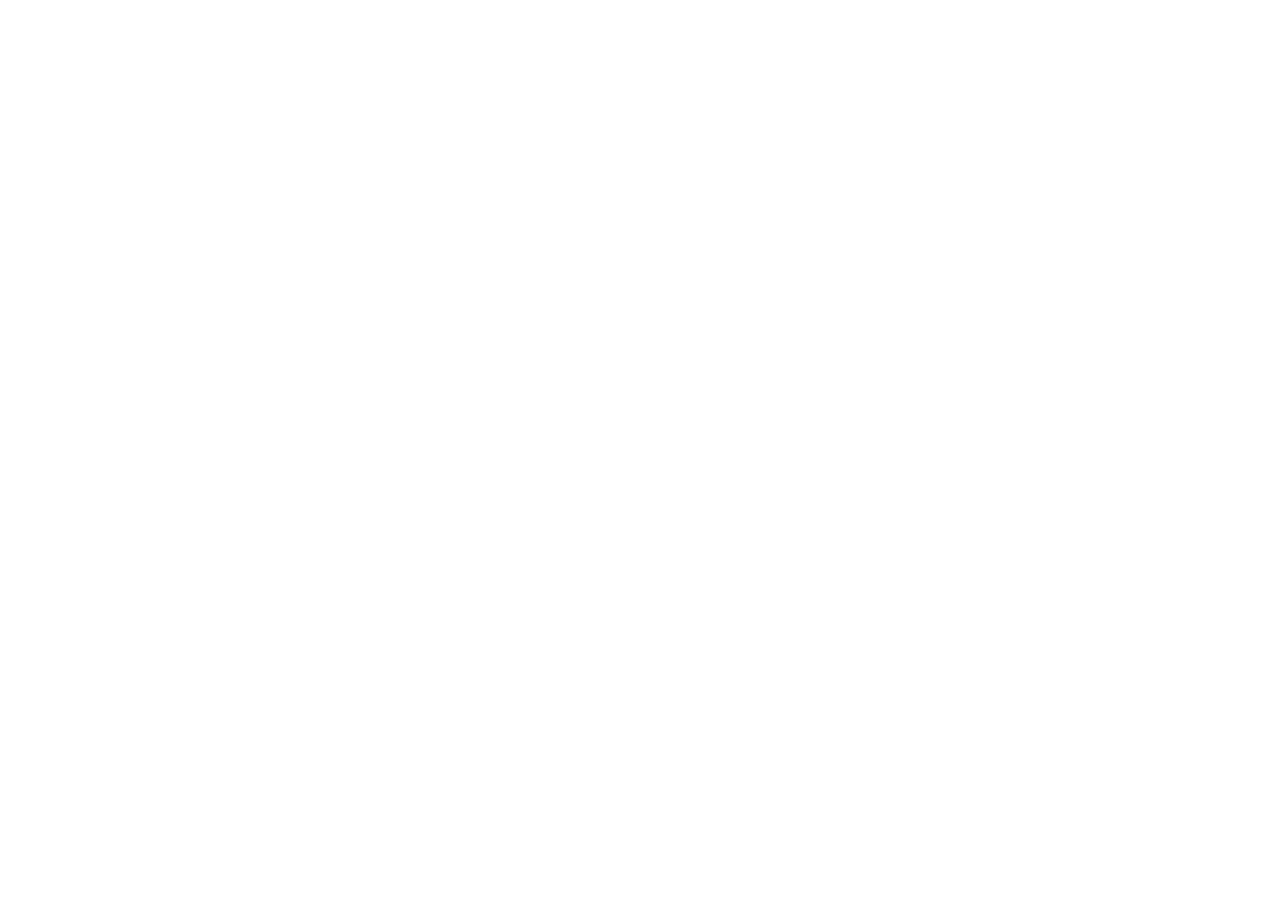
==== app/Home/home.html @ d0cc4bfa "Revamped the website" ====
<!DOCTYPE html>
<html lang="en">
<head>
    <meta charset="UTF-8">
    <meta name="viewport" content="width=device-width, initial-scale=1.0">
    <title>Document</title>
</head>
<body>
    <!--Where boys become men-->
    <!--Where shit hits the fan*-->
    
    <header>
        <!--TODO: Sidebar button, Glider clickable text(will refresh the page), clickable User Profile Picture(will redirect the user to their profile)-->
        <!--TODO: Learn how better comments work because i need a multi-line "TODO"-->
    </header>
    
    <div id="recentlyviewedContainer">

        <!-- it's pretty obvious imo but yeah
            TODO: Horizontal container which will display user's most recently viewed decks in small sections containing Deck and Creator's name and a "thumbnail"-->
    </div>
    
    <div id="recommendedContainer">
        <!-- This one might be a bit tricky to implement
            TODO: Vertical container with Decks about user's most searched tags
            Might use cookies for this one, db bloating will be very real if we don't-->
    </div>
    
    <div id="ToBeDefined">
        <!--IDEAS:
            - Followers/Followed tag
            - Notification tab(when a creator the user follows posts a flashcard, it'll be shown here)
            - Progress tab on most recent Deck the user has downloaded or all time progress
        -->
    </div>
</body>
</html>
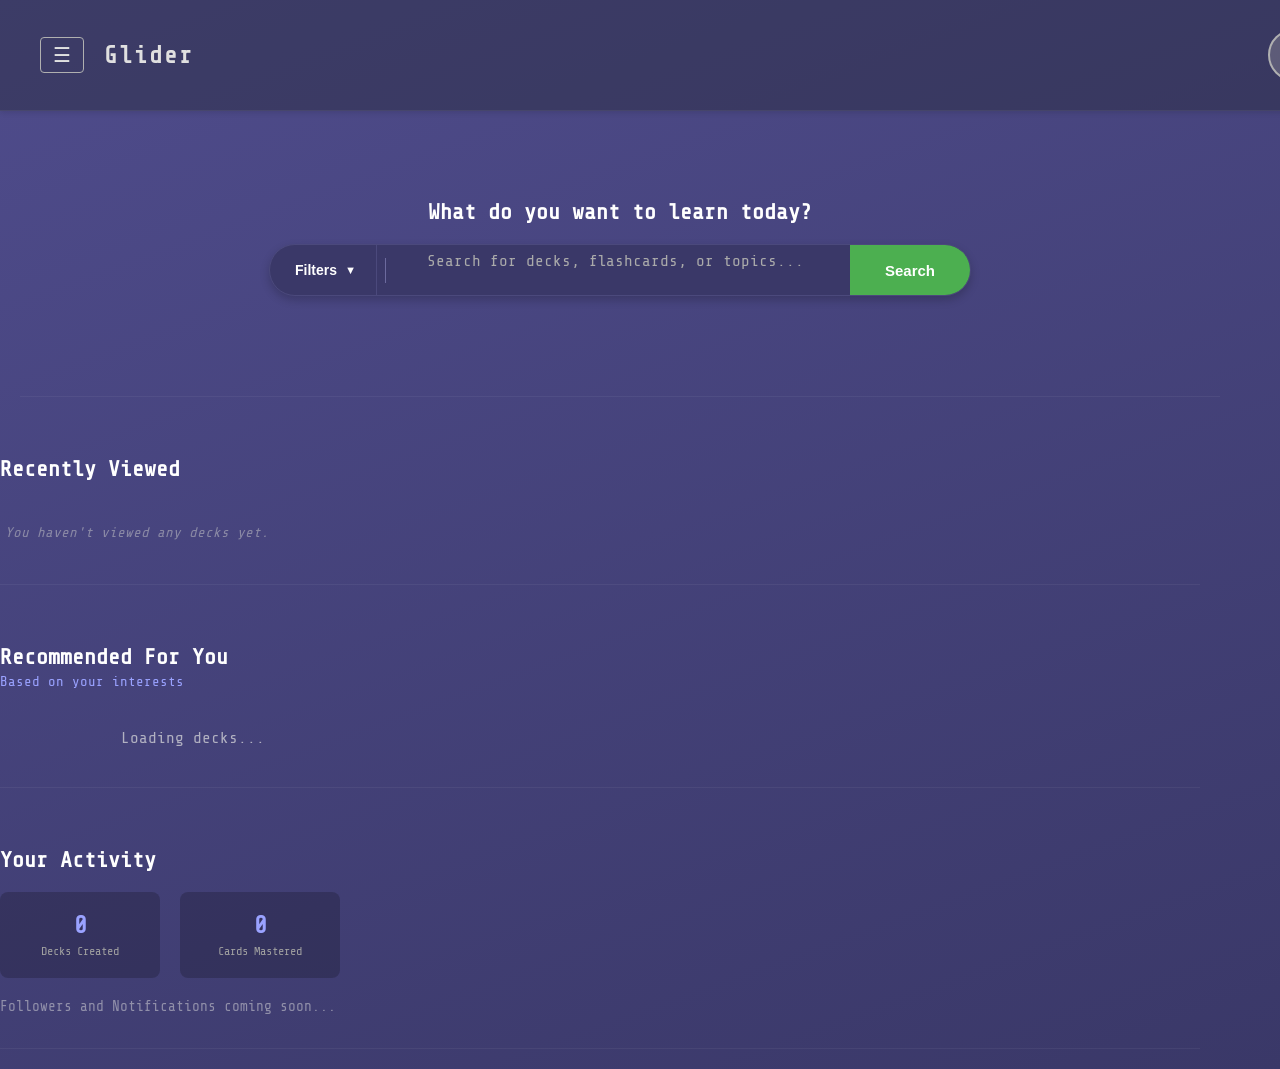
==== commit b1df825b: ""Finished" the website,might add a few things later;" ====
--- a/app/Home/home.html
+++ b/app/Home/home.html
@@ -3,35 +3,106 @@
 <head>
     <meta charset="UTF-8">
     <meta name="viewport" content="width=device-width, initial-scale=1.0">
-    <title>Document</title>
+    <title>Home — Glider</title>
+    
+    <link rel="stylesheet" href="../LandingPage/CSS/style.css">
+    <link rel="stylesheet" href="./home.css">
+    <link rel="stylesheet" href="./Content/dropdown.css">
+
+    <script type="module" src="home.js"></script>
 </head>
 <body>
-    <!--Where boys become men-->
-    <!--Where shit hits the fan*-->
-    
-    <header>
-        <!--TODO: Sidebar button, Glider clickable text(will refresh the page), clickable User Profile Picture(will redirect the user to their profile)-->
-        <!--TODO: Learn how better comments work because i need a multi-line "TODO"-->
+    <div id="sidebar" class="sidebar no-select">
+        <button id="closeSidebar" class="close-btn">&times;</button>
+        <nav class="sidebar-nav">
+            <a href="./home.html">Home</a>
+            <a href="./Content/createDeck.html">Create Deck</a>
+            <a href="./Content/createFlashcard.html">Create Flashcard</a>
+            <a href="./Profiles/viewProfile.html">Profile</a>
+            <a href="#" id="logoutBtn">Logout</a>
+        </nav>
+    </div>
+    <div id="sidebarOverlay" class="sidebar-overlay"></div>
+
+    <header class="no-select">
+        <div class="header-left">
+            <button class="sidebar-btn" id="sidebarToggle">☰</button>
+            <h1 id="siteTitle" class="logo" title="Refresh Page">Glider</h1>
+        </div>
+        
+        <div class="header-controls">
+            <div id="userProfilePic" class="profile-pic" title="Go to Profile">
+                <a href="./Profiles/ownProfile.html" style="display:block; width:100%; height:100%;"></a>
+            </div>
+        </div>
     </header>
     
-    <div id="recentlyviewedContainer">
+    <main style="width: 100%; max-width: 1200px; padding: 0 20px;">
+        <div class="hero-search-section">
+            <h2 class="welcome-text no-select">What do you want to learn today?</h2>
+            
+            <div class="main-search-bar">
+                <div class="filter-wrapper">
+                    <button id="filterToggle" class="filter-btn">
+                    <span>Filters</span>
+                    <span style="font-size: 0.8em;">▼</span> 
+                    </button>
+                    
+                    <div id="filterDropdown" class="filter-dropdown">
+                        <label><input type="checkbox" id="filterAll" checked> <span>All</span></label>
+                        <div class="divider"></div>
+                        <label><input type="checkbox" class="filter-opt" value="decks"> <span>Decks</span></label>
+                        <label><input type="checkbox" class="filter-opt" value="flashcards"> <span>Flashcards</span></label>
+                        <label><input type="checkbox" class="filter-opt" value="tags"> <span>Tags</span></label>
+                    </div>
+                </div>
+                <div id="searchResults" class="results-dropdown"></div>
+                <input type="text" id="searchInput" placeholder="Search for decks, flashcards, or topics...">
+                
+                <button id="searchActionBtn" class="search-btn-primary">Search</button>
+            </div>
+        </div>
 
-        <!-- it's pretty obvious imo but yeah
-            TODO: Horizontal container which will display user's most recently viewed decks in small sections containing Deck and Creator's name and a "thumbnail"-->
-    </div>
-    
-    <div id="recommendedContainer">
-        <!-- This one might be a bit tricky to implement
-            TODO: Vertical container with Decks about user's most searched tags
-            Might use cookies for this one, db bloating will be very real if we don't-->
-    </div>
-    
-    <div id="ToBeDefined">
-        <!--IDEAS:
-            - Followers/Followed tag
-            - Notification tab(when a creator the user follows posts a flashcard, it'll be shown here)
-            - Progress tab on most recent Deck the user has downloaded or all time progress
-        -->
-    </div>
+        <div id="recentlyviewedContainer">
+            </div>
+
+</main>
+        <div id="recentlyviewedContainer">
+            <h2 class="no-select">Recently Viewed</h2>
+            
+            <div id="recentList" class="recently-viewed-list">
+                <p class="empty-msg no-select">You haven't viewed any decks yet.</p>
+            </div>
+        </div>
+        
+        <div id="recommendedContainer">
+            <h2 class="no-select">Recommended For You</h2>
+            <p class="subtitle no-select">Based on your interests</p>
+            
+            <div id="recommendedList" class="recommended-list">
+                <div class="loading-spinner no-select">Loading decks...</div>
+            </div>
+        </div>
+        
+        <div id="ToBeDefined">
+            <h2 class="no-select">Your Activity</h2>
+            <div class="stats-grid">
+                <div class="stat-card no-select">
+                    <h3>0</h3>
+                    <p>Decks Created</p>
+                </div>
+                <div class="stat-card no-select">
+                    <h3>0</h3>
+                    <p>Cards Mastered</p>
+                </div>
+            </div>
+            
+            <div style="margin-top: 20px; opacity: 0.5; font-size: 0.9em;">
+                <p class="no-select">Followers and Notifications coming soon...</p>
+            </div>
+        </div>
+
+    </main>
+
 </body>
 </html>
--- a/app/LandingPage/CSS/style.css
+++ b/app/LandingPage/CSS/style.css
@@ -0,0 +1,584 @@
+/* style.css */
+/* Estilos gerais para todo o projeto */
+
+/* Importa uma fonte do Google Fonts que se assemelha ao design */
+@import url('https://fonts.googleapis.com/css2?family=Share+Tech+Mono&display=swap');
+
+/* Configurações globais */
+body {
+    font-family: 'Share Tech Mono', monospace;
+    margin: 0;
+    color: #E0E0E0; /* Cor de texto clara */
+    background: linear-gradient(160deg, #4F4C8C, #3A3868); /* Fundo gradiente */
+    min-height: 100vh;
+    display: flex;
+    justify-content: center;
+    flex-direction: column;
+    cursor: default;
+}
+/* Estado inicial (Escondido) */
+.sidebar {
+    position: fixed;
+    left: -250px; /* Escondido à esquerda */
+    top: 0;
+    width: 250px;
+    height: 100%;
+    background: #fff;
+    transition: left 0.3s ease; /* Animação suave */
+    z-index: 1000;
+}
+
+/* Estado ATIVO (Quando o JS adiciona esta classe) */
+.sidebar.active {
+    left: 0; /* Traz para a tela */
+}
+
+/* Overlay (Fundo escuro) */
+.sidebar-overlay {
+    display: none; /* Escondido */
+    position: fixed;
+    top: 0; left: 0;
+    width: 100%; height: 100%;
+    background: rgba(0,0,0,0.5);
+    z-index: 999;
+}
+
+.sidebar-overlay.active {
+    display: block; /* Aparece */
+}
+/* Estilo para links genéricos */
+a {
+    text-decoration: none;
+    color: inherit;
+}
+
+/* --- Estilos da Página Inicial (index.php) --- */
+
+.container-inicial {
+    width: 100%;
+    height: 100vh;
+    box-sizing: border-box;
+    padding: 40px 60px;
+    display: flex;
+    flex-direction: column;
+    justify-content: space-between;
+    border: 2px solid #6E6AA8;
+}
+.hero-img {
+    display: block;
+    width: 168px;
+    height: 168px;
+    object-fit: cover;
+    margin: 16px auto;
+}
+
+/* group buttons and add gap so they never overlap the image */
+.controls {
+    display: flex;
+    gap: 12px;
+    justify-content: center;
+    margin-top: 12px;
+}
+
+/* make anchors behave like buttons if needed */
+.btn-primary, .btnBaixe, .btn-secondary {
+    display: inline-flex;
+    align-items: center;        /* vertically center text */
+    justify-content: center;    /* horizontally center text */
+    padding: 10px 22px;
+    height: auto;               /* let padding control height */
+    min-height: 40px;
+    width: auto;                /* don't force a fixed width */
+    min-width: 140px;           /* optional minimum width */
+    margin: 8px;                /* replace invalid '1cap' value */
+    font-family: 'Share Tech Mono', monospace;
+    font-size: 16px;
+    border-radius: 8px;
+    box-sizing: border-box;
+}
+header {
+
+    height: 70px;
+    display: flex;
+    position: fixed;
+    background-color: rgba(43, 45, 66, 0.5); /* Distinct semi-transparent bg */
+    border-bottom: 1px solid rgba(176, 176, 176, 0.1);
+    padding: 20px 40px;
+    display: flex;
+    justify-content: space-between;
+    align-items: center;
+    top: 0;
+    left: 0;
+    width: 100%;
+    z-index: 100;
+    box-shadow: 0 2px 5px rgba(0,0,0,0.1);
+}
+
+header .logo {
+    font-size: 24px;
+    letter-spacing: 2px;
+}
+
+header nav a {
+    margin-left: 15px;
+    padding: 8px 20px;
+    border: 1px solid #B0B0B0;
+    border-radius: 4px;
+    font-size: 14px;
+    transition: background-color 0.3s, color 0.3s;
+}
+
+header nav a:hover {
+    background-color: #B0B0B0;
+    color: #333;
+}
+
+main.conteudo-central {
+    text-align: center;
+    font-size: 20px;
+    color: #C0C0C0;
+    flex-grow: 1;
+    display: flex;
+    flex-direction: column;
+    justify-content: center;
+    align-items: center;
+}
+
+main.conteudo-central p {
+    margin: 10px 0;
+}
+
+/* keep .btn-primary visual style */
+.btn-primary {
+    background-color: #B0B0B0;
+    color: #3A3868;
+    border: none;
+}
+
+/* keep .btnBaixe-specific color if needed */
+.btnBaixe {
+    background-color: green;
+    color: #fff;
+}
+
+/* make .btn-secondary visually similar but subtle */
+.btn-secondary {
+    background-color: transparent;
+    color: inherit;
+    border: 1px solid rgba(224,224,224,0.12);
+}
+
+/* hover transform preserved for primary */
+.btn-primary:hover {
+    transform: scale(1.05);
+}
+
+/* optional: ensure anchors styled as buttons behave the same */
+a.btn-primary, a.btnBaixe {
+    text-decoration: none;
+    display: inline-flex;
+}
+
+
+footer {
+    display: flex;
+    gap: 20px;
+}
+
+footer img {
+    width: 24px;
+    height: 24px;
+}
+
+/* --- Estilos dos Formulários (login.php e cadastro.php) --- */
+.back-arrow {
+    position: absolute;
+    top: 40px;
+    left: 60px;
+    font-size: 30px;
+}
+
+
+.form-container {
+    background-color: rgba(43, 45, 66, 0.8); /* Fundo semi-transparente */
+    padding: 40px;
+    border-radius: 8px;
+    width: 400px;
+    text-align: center;
+    border: 1px solid #5A5A5A;
+    margin: 60px auto; 
+}
+
+.form-container h1 {
+    font-size: 32px;
+    letter-spacing: 8px;
+    margin-bottom: 40px;
+    padding: 10px;
+    border: 1px solid #777;
+    display: inline-block;
+}
+
+.input-group {
+    text-align: left;
+    margin-bottom: 25px;
+}
+
+.input-group label {
+    display: block;
+    font-size: 12px;
+    color: #A0A0A0;
+    margin-bottom: 5px;
+    padding-left: 5px;
+}
+
+.input-group input {
+    width: 100%;
+    padding: 12px;
+    background-color: #3A3D50;
+    border: 1px solid #5A5A5A;
+    border-radius: 4px;
+    color: #E0E0E0;
+    font-family: 'Share Tech Mono', monospace;
+    font-size: 14px;
+    box-sizing: border-box;
+}
+
+.btn-principal {
+    background-color: #4CAF50; /* Verde */
+    color: #E0E0E0;
+    padding: 12px;
+    width: 100%;
+    border: 1px solid #79C97C;
+    font-family: 'Share Tech Mono', monospace;
+    font-size: 16px;
+    cursor: pointer;
+    transition: background-color 0.3s;
+    letter-spacing: 2px;
+}
+
+.btn-principal:hover {
+    background-color: #45a049;
+}
+
+.btn-secundario {
+    background-color: transparent;
+    color: #A0A0A0;
+    padding: 10px;
+    width: 100%;
+    border: 1px solid #5A5A5A;
+    margin-top: 15px;
+    cursor: pointer;
+    transition: background-color 0.3s;
+    letter-spacing: 2px;
+}
+
+.btn-secundario:hover {
+    background-color: #3A3D50;
+}
+
+/* Input / label spacing and unified input styling */
+label {
+    display: block;
+    margin-bottom: 6px;              /* label sits close to its input */
+    font-size: 13px;
+    color: #CFCFCF;
+}
+
+input[type="text"],
+input[type="password"],
+input[type="email"],
+textarea {
+    width: 100%;
+    max-width: 420px;                /* keeps inputs a reasonable width */
+    padding: 10px 12px;
+    margin-bottom: 18px;             /* larger gap before the next label */
+    display: block;
+    background-color: rgba(58,61,80,0.92);
+    border: 1px solid #5A5A5A;
+    border-radius: 6px;
+    color: #E0E0E0;
+    font-family: 'Share Tech Mono', monospace;
+    font-size: 14px;
+    box-sizing: border-box;
+    transition: border-color 0.12s ease, box-shadow 0.12s ease;
+}
+
+input[type="text"]:focus,
+input[type="password"]:focus,
+input[type="email"]:focus,
+textarea:focus {
+    outline: none;
+    border-color: #9AA2FF;
+    box-shadow: 0 0 0 4px rgba(154,162,255,0.08);
+}
+
+/* --- Home Page Styles --- */
+
+#recentlyviewedContainer {
+    padding: 40px;
+    margin: 20px 0;
+}
+
+#recentlyviewedContainer h2 {
+    margin-top: 0;
+    margin-bottom: 20px;
+}
+
+.recently-viewed-list {
+    display: flex;
+    gap: 20px;
+    overflow-x: auto;
+    padding-bottom: 10px;
+}
+
+.deck-card {
+    min-width: 180px;
+    padding: 16px;
+    background-color: rgba(58, 61, 80, 0.6);
+    border: 1px solid rgba(176, 176, 176, 0.2);
+    border-radius: 8px;
+    cursor: pointer;
+    transition: transform 0.3s ease, background-color 0.3s ease;
+}
+
+.deck-card:hover {
+    transform: translateY(-4px);
+    background-color: rgba(58, 61, 80, 0.8);
+}
+
+.deck-thumbnail {
+    width: 100%;
+    height: 120px;
+    background-color: rgba(176, 176, 176, 0.2);
+    border-radius: 4px;
+    margin-bottom: 12px;
+}
+
+.deck-name {
+    font-weight: bold;
+    margin-bottom: 6px;
+}
+
+.deck-creator {
+    font-size: 12px;
+    opacity: 0.7;
+}
+
+#recommendedContainer {
+    padding: 40px;
+    margin: 20px 0;
+}
+
+#recommendedContainer h2 {
+    margin-top: 0;
+    margin-bottom: 20px;
+}
+
+.recommended-list {
+    display: flex;
+    flex-direction: column;
+    gap: 16px;
+}
+
+.recommended-deck {
+    padding: 20px;
+    background-color: rgba(58, 61, 80, 0.6);
+    border: 1px solid rgba(176, 176, 176, 0.2);
+    border-radius: 8px;
+    display: flex;
+    gap: 16px;
+    cursor: pointer;
+    transition: background-color 0.3s ease;
+}
+
+.recommended-deck:hover {
+    background-color: rgba(58, 61, 80, 0.8);
+}
+
+.recommended-thumbnail {
+    width: 100px;
+    height: 100px;
+    background-color: rgba(176, 176, 176, 0.2);
+    border-radius: 4px;
+    flex-shrink: 0;
+}
+
+.recommended-info {
+    flex-grow: 1;
+}
+
+#ToBeDefined {
+    padding: 40px;
+    margin: 20px 0;
+}
+
+#ToBeDefined h2 {
+    margin-top: 0;
+}
+
+#ToBeDefined ul {
+    opacity: 0.7;
+    line-height: 1.8;
+}
+
+.sidebar-btn {
+    cursor: pointer;
+    transition: opacity 0.3s ease;
+    padding: 8px 16px;
+    border: 1px solid #B0B0B0;
+    border-radius: 4px;
+    background-color: transparent;
+    color: #E0E0E0;
+    font-family: 'Share Tech Mono', monospace;
+    font-size: 14px;
+}
+
+.sidebar-btn:hover {
+    opacity: 0.7;
+    background-color: rgba(176, 176, 176, 0.1);
+}
+
+.profile-pic {
+    width: 48px;
+    height: 48px;
+    border-radius: 50%;
+    background-color: rgba(176, 176, 176, 0.3);
+    border: 2px solid #B0B0B0;
+    cursor: pointer;
+    transition: opacity 0.3s ease;
+}
+
+.profile-pic:hover {
+    opacity: 0.7;
+}
+
+.header-controls {
+    display: flex;
+    gap: 20px;
+    align-items: center;
+}
+
+/* small helpers for createFlashcard page */
+.image-preview {
+    margin-top: 8px;
+}
+.answers-grid { /* not used by default but available */
+    display: grid;
+    grid-template-columns: 1fr;
+    gap: 8px;
+}
+
+/* File input (browse) */
+input[type="file"] {
+    display: block;
+    width: 100%;
+    padding: 10px 12px;
+    background-color: rgba(58,61,80,0.92);
+    border: 1px solid #5A5A5A;
+    border-radius: 6px;
+    color: #E0E0E0;
+    font-family: 'Share Tech Mono', monospace;
+    font-size: 14px;
+    cursor: pointer;
+    box-sizing: border-box;
+}
+
+/* Style the native button inside file inputs (modern browsers) */
+input[type="file"]::file-selector-button {
+    margin-right: 8px;
+    padding: 8px 12px;
+    background: rgba(176,176,176,0.08);
+    border: 1px solid #5A5A5A;
+    color: #E0E0E0;
+    border-radius: 6px;
+    cursor: pointer;
+}
+
+/* Combobox / select */
+select {
+    appearance: none;
+    -webkit-appearance: none;
+    -moz-appearance: none;
+    width: 100%;
+    max-width: 420px;
+    padding: 10px 40px 10px 12px; /* leave room for custom arrow */
+    background-color: rgba(58,61,80,0.92);
+    border: 1px solid #5A5A5A;
+    border-radius: 6px;
+    color: #E0E0E0;
+    font-family: 'Share Tech Mono', monospace;
+    font-size: 14px;
+    background-image: url("data:image/svg+xml,%3Csvg xmlns='http://www.w3.org/2000/svg' width='12' height='8' viewBox='0 0 12 8'%3E%3Cpath d='M1 1.5l5 5 5-5' stroke='%23E0E0E0' stroke-width='1.5' fill='none' stroke-linecap='round' stroke-linejoin='round'/%3E%3C/svg%3E");
+    background-repeat: no-repeat;
+    background-position: right 12px center;
+    background-size: 12px 8px;
+    box-sizing: border-box;
+    cursor: pointer;
+}
+
+/* Combobox focus */
+select:focus {
+    outline: none;
+    border-color: #9AA2FF;
+    box-shadow: 0 0 0 4px rgba(154,162,255,0.06);
+}
+
+/* Custom radios & checkboxes (modern, hides native look) */
+input[type="radio"],
+input[type="checkbox"] {
+    -webkit-appearance: none;
+    appearance: none;
+    width: 18px;
+    height: 18px;
+    min-width: 18px;
+    min-height: 18px;
+    margin: 0 8px 0 0;
+    vertical-align: middle;
+    border: 1.5px solid #5A5A5A;
+    background-color: rgba(58,61,80,0.92);
+    border-radius: 4px;
+    cursor: pointer;
+    position: relative;
+    box-sizing: border-box;
+}
+
+/* radio base uses circle shape */
+input[type="radio"] {
+    border-radius: 50%;
+}
+
+/* checked states: use small SVGs as indicators */
+input[type="checkbox"]:checked {
+    background-color: #9AA2FF;
+    border-color: #9AA2FF;
+    background-image: url("data:image/svg+xml,%3Csvg xmlns='http://www.w3.org/2000/svg' viewBox='0 0 12 10'%3E%3Cpolyline points='1 5.5 4 9 11 1' stroke='%23fff' stroke-width='2' fill='none' stroke-linecap='round' stroke-linejoin='round'/%3E%3C/svg%3E");
+    background-repeat: no-repeat;
+    background-position: center;
+    background-size: 12px 12px;
+}
+
+/* radio checked: inner dot */
+input[type="radio"]:checked {
+    background-color: #9AA2FF;
+    border-color: #9AA2FF;
+    background-image: url("data:image/svg+xml,%3Csvg xmlns='http://www.w3.org/2000/svg' viewBox='0 0 12 12'%3E%3Ccircle cx='6' cy='6' r='3' fill='%23fff'/%3E%3C/svg%3E");
+    background-repeat: no-repeat;
+    background-position: center;
+    background-size: 10px 10px;
+}
+
+/* focus states for accessibility */
+input[type="radio"]:focus,
+input[type="checkbox"]:focus,
+input[type="file"]:focus {
+    outline: none;
+    box-shadow: 0 0 0 4px rgba(154,162,255,0.06);
+    border-color: #9AA2FF;
+}
+
+/* small helper: align checkbox/radio with text lines in input-group */
+.input-group .control-row {
+    display: flex;
+    align-items: center;
+    gap: 8px;
+}
--- a/app/Home/home.css
+++ b/app/Home/home.css
@@ -0,0 +1,514 @@
+/* =========================================
+   1. HOME PAGE HEADER LAYOUT
+   ========================================= */
+/* Specific header adjustments for Home Page */
+/* --- Classe Utilitária: Bloqueio de Seleção --- */
+/* --- HERO SEARCH SECTION (VERSÃO DARK) --- */
+
+.hero-search-section {
+    text-align: center;
+    /* Pediste 120px de margem no topo */
+    margin-top: 200px; 
+    margin-bottom: 60px;
+}
+
+/* 1. A BARRA PRINCIPAL */
+.main-search-bar {
+    display: flex;
+    align-items: center;
+    justify-content: space-between;
+    
+    /* A COR QUE PEDISTE */
+    background: #3A3868; 
+    border: 1px solid #4B497C; /* Borda ligeiramente mais clara para definição */
+    border-radius: 30px;
+    
+    overflow: visible; /* Mudei para visible para o dropdown não ser cortado se sair fora */
+    position: relative; /* Necessário para posicionamento */
+    
+    width: 100%;
+    max-width: 700px;
+    margin: 0 auto;
+    height: 50px;
+    
+    box-shadow: 0 4px 10px rgba(0,0,0,0.2); /* Sombra mais escura */
+    transition: all 0.2s ease;
+}
+
+.main-search-bar:hover, 
+.main-search-bar:focus-within {
+    box-shadow: 0 6px 15px rgba(0,0,0,0.3);
+    border-color: #6c6a9e;
+}
+
+/* 2. FILTRO (Lado Esquerdo) */
+.filter-wrapper {
+    position: relative; /* Importante para o dropdown colar aqui */
+    display: flex;
+    align-items: center;
+    height: 100%;
+    padding-left: 5px;
+}
+
+/* Linha divisória */
+.filter-wrapper::after {
+    content: "";
+    display: block;
+    width: 1px;
+    height: 25px;
+    background-color: #6c6a9e; /* Cor clara para ver no fundo escuro */
+    margin-left: 8px;
+    margin-right: 8px;
+}
+
+.filter-btn {
+    background: transparent;
+    border: none;
+    padding: 0 15px;
+    height: 100%;
+    cursor: pointer;
+    font-size: 14px;
+    font-weight: 600;
+    
+    /* Texto Branco */
+    color: #fff; 
+    
+    display: flex;
+    align-items: center;
+    gap: 5px;
+    border-radius: 30px 0 0 30px; /* Arredonda só a esquerda */
+}
+
+.filter-btn:hover {
+    background-color: rgba(255, 255, 255, 0.1); /* Efeito de luz ao passar o mouse */
+}
+
+/* 3. INPUT (Meio) */
+#searchInput {
+    flex: 1;
+    border: none;
+    outline: none;
+    font-size: 16px;
+    padding: 0 15px;
+    background: transparent;
+    height: 100%;
+    
+    /* Texto Branco e Placeholder cinza claro */
+    color: #fff; 
+}
+
+#searchInput::placeholder {
+    color: #bbb;
+}
+
+/* 4. BOTÃO SEARCH (Lado Direito) */
+.search-btn-primary {
+    background-color: #4CAF50; /* Verde Glider */
+    color: white;
+    border: none;
+    height: 100%;
+    padding: 0 35px;
+    font-weight: bold;
+    font-size: 15px;
+    cursor: pointer;
+    transition: background 0.2s;
+    
+    /* Arredonda só a direita */
+    border-radius: 0 30px 30px 0; 
+}
+
+.search-btn-primary:hover {
+    background-color: #43A047;
+}
+
+/* 5. DROPDOWN (Estilo Dark) */
+.filter-dropdown {
+    display: none;
+    position: absolute;
+    /* Posiciona logo abaixo do botão Filters */
+    top: 110%; 
+    left: 0;
+    
+    /* MESMA COR DA BARRA */
+    background: #3A3868; 
+    border: 1px solid #4B497C;
+    
+    box-shadow: 0 10px 25px rgba(0,0,0,0.3);
+    border-radius: 12px;
+    padding: 8px 0;
+    width: 200px;
+    z-index: 999;
+    flex-direction: column;
+    text-align: left;
+    
+    /* Texto branco */
+    color: #fff; 
+}
+
+.filter-dropdown.show { display: flex; }
+
+.filter-dropdown label {
+    padding: 10px 15px;
+    cursor: pointer;
+    display: flex;
+    align-items: center;
+    transition: background 0.2s;
+}
+
+/* Hover no item do dropdown (Fica um roxo mais claro) */
+.filter-dropdown label:hover { 
+    background: #4B497C; 
+}
+
+.filter-dropdown input { 
+    margin-right: 12px; 
+    accent-color: #4CAF50; 
+}
+
+.divider { 
+    height: 1px; 
+    background: #4B497C; /* Divisória mais clara */
+    margin: 5px 0; 
+}
+.no-select {
+    -webkit-user-select: none; /* Safari / Chrome */
+    -moz-user-select: none;    /* Firefox */
+    -ms-user-select: none;     /* Internet Explorer/Edge */
+    user-select: none;         /* Padrão moderno */
+    cursor: default;           /* Força a setinha em vez do traço de texto */
+}
+
+/* Opcional: Garante que o botão tenha a mãozinha */
+button, .sidebar-nav a {
+    cursor: pointer;
+}
+.sidebar, 
+.header-left, 
+.header-controls, 
+.stat-card,
+h2, 
+.subtitle {
+    -webkit-user-select: none; /* Safari */
+    -moz-user-select: none;    /* Firefox */
+    -ms-user-select: none;     /* IE/Edge */
+    user-select: none;         /* Padrão moderno */
+}
+
+/* 3. Indicar que é clicável (Mãozinha 👆) */
+/* Botões e links já têm isto por defeito, mas divs clicáveis não */
+.logo, 
+.profile-pic, 
+.stat-card, 
+.sidebar-btn,
+.close-btn {
+    cursor: pointer;
+}
+input, textarea {
+            -webkit-user-select: text !important;
+            -moz-user-select: text !important;
+            user-select: text !important;
+            cursor: text !important;
+        }
+
+        /* Mãozinha para checkboxes, radios e labels associadas */
+        input[type="checkbox"], input[type="radio"], label {
+            cursor: pointer;
+        }
+header {
+    height: 70px;
+    display: flex;
+    position: fixed;
+    background-color: rgba(43, 45, 66, 0.5); /* Distinct semi-transparent bg */
+    border-bottom: 1px solid rgba(176, 176, 176, 0.1);
+    padding: 20px 40px;
+    display: flex;
+    justify-content: space-between;
+    align-items: center;
+    top: 0;
+    left: 0;
+    width: 100%;
+    z-index: 100;
+    box-shadow: 0 2px 5px rgba(0,0,0,0.1);
+}
+
+.header-left {
+    display: flex;
+    align-items: center;
+    gap: 20px;
+}
+
+.logo {
+    font-size: 28px;
+    letter-spacing: 2px;
+    margin: 0;
+    cursor: pointer;
+}
+
+.profile-pic {
+    width: 48px;
+    height: 48px;
+    border-radius: 50%;
+    background-color: rgba(176, 176, 176, 0.3);
+    border: 2px solid #B0B0B0;
+    cursor: pointer;
+    background-size: cover;
+    background-position: center;
+    transition: opacity 0.3s ease;
+}
+.profile-pic:hover { opacity: 0.7; }
+
+/* =========================================
+   2. SIDEBAR NAVIGATION
+   ========================================= */
+.sidebar-btn {
+    background: transparent;
+    border: 1px solid #B0B0B0;
+    color: #E0E0E0;
+    font-size: 20px;
+    padding: 5px 12px;
+    border-radius: 4px;
+    cursor: pointer;
+    transition: background-color 0.2s;
+}
+
+.sidebar-btn:hover {
+    background-color: rgba(176, 176, 176, 0.1);
+}
+
+.sidebar {
+    position: fixed;
+    top: 0;
+    left: -280px; /* Hidden by default */
+    width: 250px;
+    height: 100%;
+    background-color: #2b2d42;
+    box-shadow: 2px 0 10px rgba(0,0,0,0.5);
+    transition: left 0.3s ease;
+    z-index: 1000;
+    padding-top: 60px;
+    display: flex;
+    flex-direction: column;
+}
+
+.sidebar.open {
+    left: 0; /* Slide in */
+}
+
+.sidebar-overlay {
+    position: fixed;
+    top: 0;
+    left: 0;
+    width: 100%;
+    height: 100%;
+    background: rgba(0,0,0,0.5);
+    z-index: 999;
+    display: none;
+}
+.sidebar-overlay.visible { display: block; }
+
+.close-btn {
+    position: absolute;
+    top: 10px;
+    right: 20px;
+    font-size: 30px;
+    background: none;
+    border: none;
+    color: #fff;
+    cursor: pointer;
+}
+
+.sidebar-nav a {
+    padding: 15px 25px;
+    text-decoration: none;
+    font-size: 18px;
+    color: #E0E0E0;
+    display: block;
+    transition: 0.3s;
+    border-bottom: 1px solid rgba(255,255,255,0.05);
+}
+.sidebar-nav a:hover { background-color: #3A3868; }
+
+/* =========================================
+   3. MAIN CONTENT CONTAINERS
+   ========================================= */
+#recentlyviewedContainer, 
+#recommendedContainer, 
+#ToBeDefined {
+    width: 100%;
+    /* Max width prevents the site from looking stretched on 4k monitors */
+    max-width: 1200px; 
+    padding: 20px 0;
+    margin: 20px 0;
+    border-bottom: 1px solid rgba(255,255,255,0.05);
+}
+
+h2 {
+    margin-top: 0;
+    margin-bottom: 20px;
+    color: #fff;
+    font-size: 22px;
+}
+
+.subtitle {
+    font-size: 14px;
+    color: #9AA2FF;
+    margin-top: -15px;
+    margin-bottom: 20px;
+}
+
+/* =========================================
+   4. RECENTLY VIEWED (Horizontal Scroll)
+   ========================================= */
+.recently-viewed-list {
+    display: flex;
+    gap: 20px;
+    overflow-x: auto; /* Enables horizontal scrolling */
+    padding: 10px 5px;
+    scroll-behavior: smooth;
+    
+    /* Scrollbar Styling for Firefox */
+    scrollbar-width: thin;
+    scrollbar-color: #6E6AA8 rgba(0,0,0,0.1);
+}
+
+/* Scrollbar Styling for Chrome/Edge/Safari */
+.recently-viewed-list::-webkit-scrollbar { height: 8px; }
+.recently-viewed-list::-webkit-scrollbar-track { background: rgba(0,0,0,0.1); }
+.recently-viewed-list::-webkit-scrollbar-thumb { background: #6E6AA8; border-radius: 4px; }
+
+.deck-card {
+    min-width: 200px; /* Ensures cards don't shrink */
+    max-width: 200px;
+    padding: 15px;
+    background-color: rgba(58, 61, 80, 0.6);
+    border: 1px solid rgba(176, 176, 176, 0.2);
+    border-radius: 12px;
+    cursor: pointer;
+    transition: transform 0.2s ease, background-color 0.2s ease;
+    display: flex;
+    flex-direction: column;
+}
+
+.deck-card:hover {
+    transform: translateY(-5px);
+    background-color: rgba(58, 61, 80, 0.9);
+    border-color: #9AA2FF;
+}
+
+.deck-thumbnail {
+    width: 100%;
+    height: 110px;
+    background-color: #2b2d42;
+    border-radius: 6px;
+    margin-bottom: 12px;
+    object-fit: cover;
+}
+
+.deck-info h3 {
+    margin: 0 0 5px 0;
+    font-size: 16px;
+    white-space: nowrap;
+    overflow: hidden;
+    text-overflow: ellipsis;
+    color: #fff;
+}
+
+.deck-creator {
+    font-size: 12px;
+    color: #A0A0A0;
+    margin: 0;
+}
+
+/* =========================================
+   5. RECOMMENDED (Grid Layout)
+   ========================================= */
+.recommended-list {
+    display: grid;
+    /* Responsive Grid: Cards auto-fit the screen width */
+    grid-template-columns: repeat(auto-fill, minmax(300px, 1fr));
+    gap: 20px;
+}
+
+.recommended-deck {
+    display: flex;
+    gap: 15px;
+    background-color: rgba(58, 61, 80, 0.4);
+    border: 1px solid rgba(176, 176, 176, 0.1);
+    border-radius: 10px;
+    padding: 15px;
+    cursor: pointer;
+    transition: all 0.2s;
+}
+
+.recommended-deck:hover {
+    background-color: rgba(58, 61, 80, 0.7);
+    border-color: #9AA2FF;
+    transform: translateY(-2px);
+}
+
+.rec-thumb {
+    width: 80px;
+    height: 80px;
+    border-radius: 6px;
+    object-fit: cover;
+    background: #2b2d42;
+    flex-shrink: 0;
+}
+
+.rec-info {
+    display: flex;
+    flex-direction: column;
+    justify-content: center;
+    overflow: hidden;
+}
+
+.rec-info h3 {
+    margin: 0 0 5px 0;
+    font-size: 16px;
+    color: #fff;
+}
+
+.rec-desc {
+    font-size: 12px;
+    color: #B0B0B0;
+    margin: 0 0 8px 0;
+    white-space: nowrap;
+    overflow: hidden;
+    text-overflow: ellipsis;
+}
+
+.tags {
+    display: flex;
+    gap: 5px;
+    flex-wrap: wrap;
+}
+
+.tag {
+    font-size: 10px;
+    background: rgba(154, 162, 255, 0.2);
+    color: #9AA2FF;
+    padding: 2px 6px;
+    border-radius: 4px;
+}
+
+/* =========================================
+   6. STATS & EXTRAS
+   ========================================= */
+.stats-grid {
+    display: flex;
+    gap: 20px;
+}
+
+.stat-card {
+    background: rgba(0,0,0,0.2);
+    padding: 20px;
+    border-radius: 8px;
+    text-align: center;
+    min-width: 120px;
+}
+
+.stat-card h3 { margin: 0; font-size: 24px; color: #9AA2FF; }
+.stat-card p { margin: 5px 0 0 0; font-size: 12px; color: #A0A0A0; }
+
+.empty-msg { font-size: 14px; opacity: 0.5; font-style: italic; color: #ccc; }
+.loading-spinner { padding: 20px; text-align: center; opacity: 0.7; }
--- a/app/Home/Content/dropdown.css
+++ b/app/Home/Content/dropdown.css
@@ -0,0 +1,190 @@
+/* dropdown.css - Estilos da Barra de Pesquisa e Resultados */
+
+/* --- 1. BARRA DE PESQUISA (MAIN BAR) --- */
+.main-search-bar {
+    display: flex;
+    align-items: center;
+    justify-content: space-between;
+    
+    background: #3A3868; /* Roxo Escuro */
+    border: 1px solid #4B497C;
+    border-radius: 30px;
+    
+    overflow: visible; 
+    position: relative;
+    
+    width: 100%;
+    max-width: 700px;
+    margin: 0 auto;
+    height: 50px;
+    
+    box-shadow: 0 4px 10px rgba(0,0,0,0.2);
+    transition: all 0.2s ease;
+}
+
+.main-search-bar:hover, 
+.main-search-bar:focus-within {
+    box-shadow: 0 6px 15px rgba(0,0,0,0.3);
+    border-color: #6c6a9e;
+}
+
+/* --- 2. ELEMENTOS DA BARRA --- */
+
+/* Input de Texto */
+#searchInput {
+    flex: 1;
+    height: 100%;
+    padding: 0 15px;
+    font-size: 16px;
+    color: #fff;
+    background: transparent !important;
+    border: none !important;
+    outline: none !important;
+    box-shadow: none !important;
+    -webkit-appearance: none;
+}
+
+#searchInput::placeholder { color: #aaa; }
+
+/* Botão de Filtro (Esquerda) */
+.filter-wrapper {
+    position: relative;
+    height: 100%;
+    display: flex;
+    align-items: center;
+}
+
+.filter-btn {
+    background: transparent;
+    border: none;
+    padding: 0 20px;
+    height: 100%;
+    color: #fff;
+    font-size: 14px;
+    font-weight: 600;
+    cursor: pointer;
+    display: flex;
+    align-items: center;
+    gap: 8px;
+    border-radius: 30px 0 0 30px;
+    border-right: 1px solid #4B497C;
+    transition: background 0.2s;
+}
+
+.filter-btn:hover { background-color: rgba(255, 255, 255, 0.1); }
+
+/* Botão Search (Direita) */
+.search-btn-primary {
+    background-color: #4CAF50;
+    color: white;
+    border: none;
+    height: 100%;
+    padding: 0 35px;
+    font-weight: bold;
+    font-size: 15px;
+    cursor: pointer;
+    border-radius: 0 30px 30px 0;
+    transition: background 0.2s;
+}
+
+.search-btn-primary:hover { background-color: #43A047; }
+
+
+/* --- 3. MENU DE FILTROS (O pequeno) --- */
+.filter-dropdown {
+    display: none;
+    position: absolute;
+    top: 110%; /* Empurra para baixo */
+    left: 0;
+    background-color: #3A3868;
+    border: 1px solid #4B497C;
+    color: #fff;
+    box-shadow: 0 10px 25px rgba(0,0,0,0.3);
+    border-radius: 12px;
+    padding: 10px 0;
+    width: 200px;
+    z-index: 999;
+    flex-direction: column;
+    text-align: left;
+}
+
+.filter-dropdown.show { 
+    display: flex !important;
+    opacity: 1 !important;
+    visibility: visible !important;
+}
+
+.filter-dropdown label {
+    padding: 10px 15px;
+    cursor: pointer;
+    display: flex;
+    align-items: center;
+    transition: background 0.2s;
+    font-size: 14px;
+}
+
+.filter-dropdown label:hover { background-color: #4B497C; }
+.filter-dropdown input[type="checkbox"] { margin-right: 10px; accent-color: #4CAF50; }
+.divider { height: 1px; background: #4B497C; margin: 5px 0; }
+
+
+/* --- 4. RESULTADOS DA PESQUISA (O grande) --- */
+.results-dropdown {
+    display: none;
+    position: absolute;
+    top: 60px;
+    left: 50%;
+    transform: translateX(-50%);
+    width: 100%;
+    max-width: 700px;
+    max-height: 400px;
+    overflow-y: auto;
+    background-color: #3A3868;
+    border: 1px solid #4B497C;
+    border-radius: 12px;
+    box-shadow: 0 10px 30px rgba(0,0,0,0.4);
+    z-index: 998;
+    padding: 10px 0;
+    text-align: left;
+}
+
+.results-dropdown.show { display: block; }
+
+.search-result-item {
+    display: flex;
+    align-items: center;
+    padding: 12px 20px;
+    cursor: pointer;
+    border-bottom: 1px solid #4B497C;
+    transition: background 0.2s;
+}
+
+.search-result-item:last-child { border-bottom: none; }
+.search-result-item:hover { background-color: #4B497C; }
+
+.result-thumb {
+    width: 50px;
+    height: 50px;
+    border-radius: 8px;
+    background-color: #555;
+    background-size: cover;
+    background-position: center;
+    margin-right: 15px;
+    flex-shrink: 0;
+}
+
+.result-info h4 { margin: 0; font-size: 15px; color: #fff; font-weight: 600; }
+.result-info p {
+    margin: 4px 0 0 0;
+    font-size: 12px;
+    color: #bbb;
+    display: -webkit-box;
+    -webkit-line-clamp: 1;
+    -webkit-box-orient: vertical;
+    overflow: hidden;
+}
+
+/* Scrollbar personalizada */
+.results-dropdown::-webkit-scrollbar { width: 8px; }
+.results-dropdown::-webkit-scrollbar-track { background: #3A3868; }
+.results-dropdown::-webkit-scrollbar-thumb { background: #5c5a8a; border-radius: 4px; }
